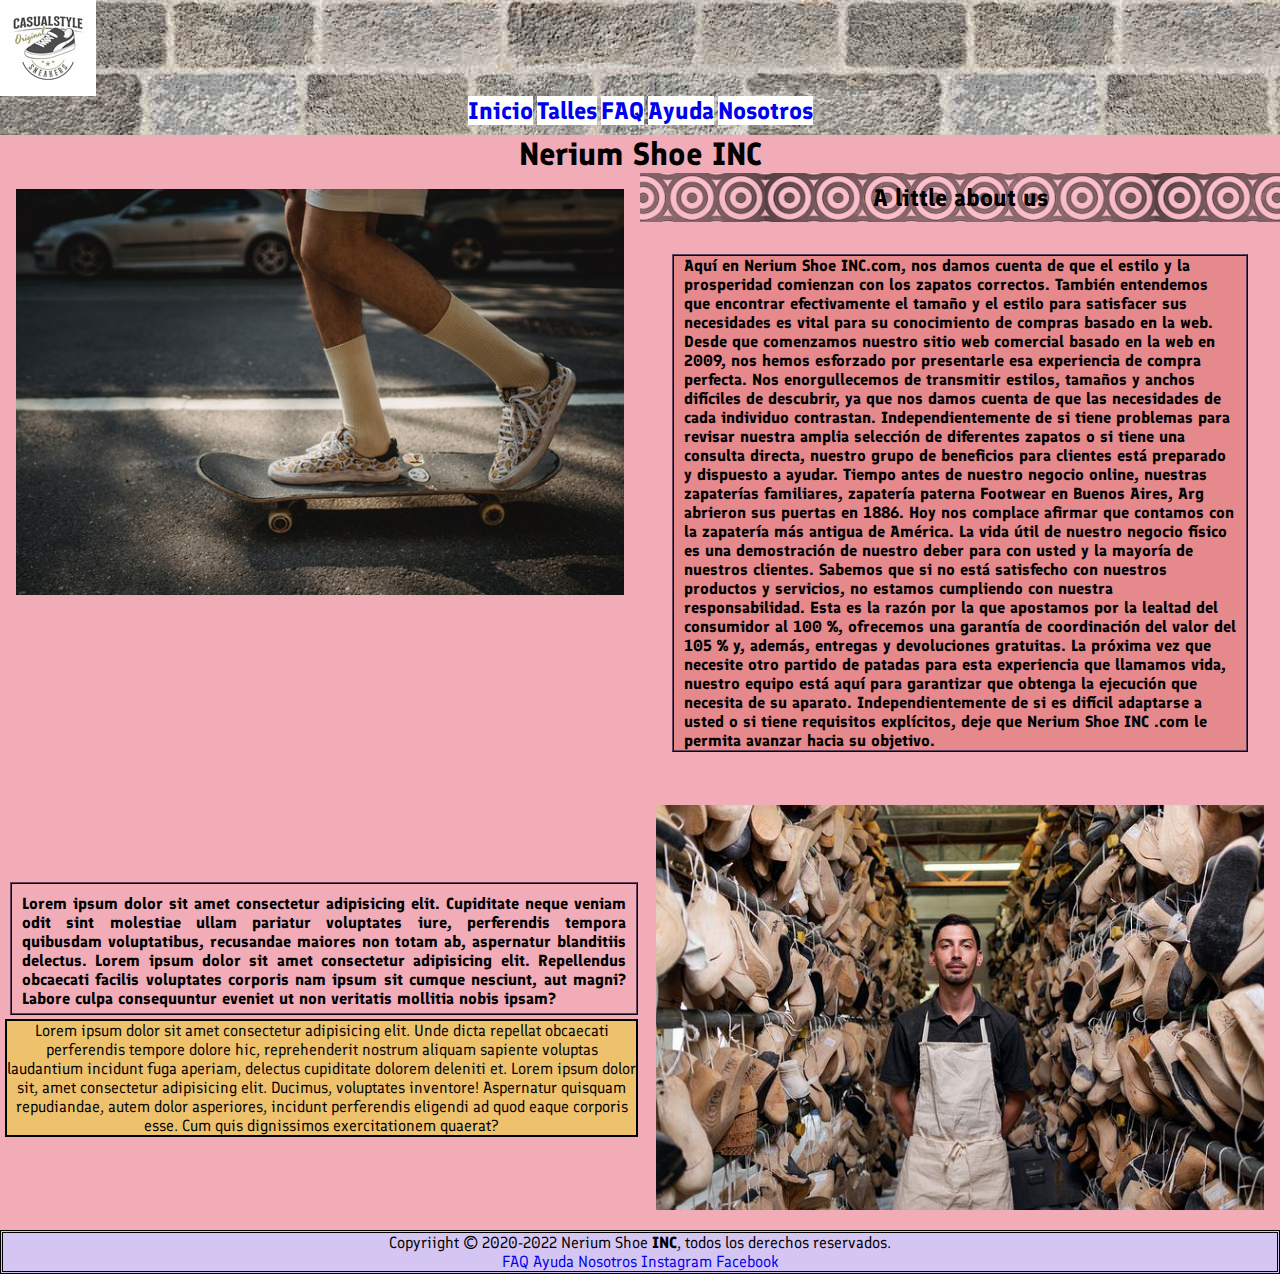
==== index.html @ 640e345c "agregue todo" ====
<!DOCTYPE html>
<html lang="es">

<head>
  <meta charset="UTF-8" />
  <meta http-equiv="X-UA-Compatible" content="IE=edge" />
  <meta name="viewport" content="width=device-width, initial-scale=1.0" />
  <link rel="shortcut icon" href="imagenes/icono.png" type="image/x-icon" />
  <link href="https://fonts.googleapis.com/css2?family=Finlandica:ital,wght@1,400;1,500;1,700&display=swap"
    rel="stylesheet" />
  <link rel="stylesheet" href="./css/style.css" />
  <title>Homepage</title>
</head>
<!-- Matias Tapia -->

<body>
  <header>
    <div class="nav__logo">
      <img src="./imagenes/sneakers-logo.jpg">
    </div>
    <nav>
      <ul class="nav__links">
        <li> <a class="nav__link" href="./index.html">Inicio </a></li>
        <li> <a class="nav__link" href="./pages/talles.html">Talles</a></li>
        <li> <a class="nav__link" href="./pages/faq.html">FAQ</a></li>
        <li> <a class="nav__link" href="./pages/ayuda.html">Ayuda</a></li>
        <li> <a class="nav__link" href="./pages/nosotros.html">Nosotros</a></li>
      </ul>
    </nav>
  </header>
  <main>
    <h1 class="brand__name">Nerium Shoe <strong>INC</strong></h1>
    <div class="main__layout">
      <section class="img__section img__section--iimg2">
        <img src="./imagenes/iimg2.jpg" alt="zapatillas" />
      </section>
      <h2 class="index__subtitle">
        <strong> A little about us</strong>
      </h2>
      <div class="div__text">
        <p class="p__text">
          Aquí en Nerium Shoe <strong>INC</strong>.com, nos damos cuenta de que
          el estilo y la prosperidad comienzan con los zapatos correctos.
          También entendemos que encontrar efectivamente el tamaño y el estilo
          para satisfacer sus necesidades es vital para su conocimiento de
          compras basado en la web. Desde que comenzamos nuestro sitio web
          comercial basado en la web en 2009, nos hemos esforzado por
          presentarle esa experiencia de compra perfecta. Nos enorgullecemos de
          transmitir estilos, tamaños y anchos difíciles de descubrir, ya que
          nos damos cuenta de que las necesidades de cada individuo contrastan.
          Independientemente de si tiene problemas para revisar nuestra amplia
          selección de diferentes zapatos o si tiene una consulta directa,
          nuestro grupo de beneficios para clientes está preparado y dispuesto a
          ayudar. Tiempo antes de nuestro negocio online, nuestras zapaterías
          familiares, zapatería paterna Footwear en Buenos Aires, Arg abrieron
          sus puertas en 1886. Hoy nos complace afirmar que contamos con la
          zapatería más antigua de América. La vida útil de nuestro negocio
          físico es una demostración de nuestro deber para con usted y la
          mayoría de nuestros clientes. Sabemos que si no está satisfecho con
          nuestros productos y servicios, no estamos cumpliendo con nuestra
          responsabilidad. Esta es la razón por la que apostamos por la lealtad
          del consumidor al 100 %, ofrecemos una garantía de coordinación del
          valor del 105 % y, además, entregas y devoluciones gratuitas. La
          próxima vez que necesite otro partido de patadas para esta experiencia
          que llamamos vida, nuestro equipo está aquí para garantizar que
          obtenga la ejecución que necesita de su aparato. Independientemente de
          si es difícil adaptarse a usted o si tiene requisitos explícitos, deje
          que Nerium Shoe <strong>INC</strong> .com le permita avanzar hacia su
          objetivo.
        </p>
      </div>
      <section class="img__section img__section--iimg5">
        <img src="imagenes/iimg5.jpg" alt="hombre en frente de muchos calzados" />
      </section>
      <article class="index-p">
        <p class="p__text p__text-sub">
          Lorem ipsum dolor sit amet consectetur adipisicing elit. Cupiditate
          neque veniam odit sint molestiae ullam pariatur voluptates iure,
          perferendis tempora quibusdam voluptatibus, recusandae maiores non totam
          ab, aspernatur blanditiis delectus. Lorem ipsum dolor sit amet consectetur adipisicing elit. Repellendus
          obcaecati facilis voluptates corporis nam ipsum sit cumque nesciunt, aut magni? Labore culpa consequuntur
          eveniet ut non veritatis mollitia nobis ipsam?
        </p>
        <p class="p__text-sub2">
          Lorem ipsum dolor sit amet consectetur adipisicing elit. Unde dicta
          repellat obcaecati perferendis tempore dolore hic, reprehenderit nostrum
          aliquam sapiente voluptas laudantium incidunt fuga aperiam, delectus
          cupiditate dolorem deleniti et. Lorem ipsum dolor sit, amet consectetur adipisicing elit. Ducimus, voluptates
          inventore! Aspernatur quisquam repudiandae, autem dolor asperiores, incidunt perferendis eligendi ad quod
          eaque corporis esse. Cum quis dignissimos exercitationem quaerat?
        </p>
        <article>
    </div>
  </main>
  <footer class="footer">
    <p class="p__text-footer">
      Copyriight &copy; 2020-2022 Nerium Shoe <strong>INC</strong>, todos
      los derechos reservados.
    </p>
    <a href="pages/faq.html">FAQ</a>
    <a href="pages/ayuda.html">Ayuda</a>
    <a href="pages/nosotros.html">Nosotros</a>
    <a href="https://www.instagram.com/" target="_blank" rel="noopener noreferrer">Instagram</a>
    <a href="https://www.facebook.com/" target="_blank" rel="noopener noreferrer">Facebook </a>
  </footer>
</body>

</html>
---- css/style.css ----
* {
  margin: 0%;
  padding: 0%;
  box-sizing: border-box;
  text-decoration: none;
  text-align: center;
}

body {
  font-family: "Finlandica", sans-serif;
  text-align: center;
  max-height: 100%;
}

img {
  max-width: 100%;
}

header {
  grid-area: header;
  background-color: rgb(180, 241, 172);
  background-image: url(../imagenes/small-pattern.jpg);
}

.nav__links {
  display: inline-block;
  list-style-type: none;
  padding-bottom: 10px;
}

nav ul li {
  display: inline-block;
  text-align: center;
  font-size: 1.5rem;
  font-weight: bold;
  border: 1px;
  background-color: white;
}

.nav__logo {
  display: flex;
  justify-items: flex-start;
  position: relative;
  z-index: 2;
}

main {
  background-color: rgb(241, 172, 184);
  background-image: url(../imagenes/brick-pattern.jpg);
  background-repeat: repeat;
  background-blend-mode: multiply;
  background-size: 100%;
  max-height: 100%;
}

.brand__name {
  font-size: xx-large;
  font-weight: 900;
}

.main__layout {
  background-size: auto;
  display: grid;
  grid-template-rows: repeat(5, auto);
  grid-template-areas:
    "main-img"
    "h2-titulo"
    "div-text"
    "index-p"
    "img5";
}

.img__section {
  margin: 1rem;
  max-height: 100%;
}

.img__section--iimg2 {
  grid-area: main-img;
}

.index__subtitle {
  padding: 10px 2px 10px 2px;
  font-size: x-large;
  font-weight: bolder;
  color: rgb(0, 0, 0);
  grid-area: h2-titulo;
  text-align: center;
  background-color: pink;
  background-repeat: repeat;
  background-position: center;
  background-image: url(../imagenes/spots.png);
  background-blend-mode: multiply;
}

.div__text {
  text-align: left;
  margin: 2rem;
  grid-area: div-text;
}

.p__text {
  grid-area: p-text;
  text-align: left;
  padding: 0 10px 0 10px;
  margin-bottom: 5px;
  border: 2px rgb(95, 67, 95);
  border-style: ridge;
  font-weight: 700;
  background-color: rgba(223, 118, 118, 0.651);
}

.img__section--iimg5 {
  grid-area: img5;
}

.index-p {
  grid-area: index-p;
  display: flex;
  flex-direction: column;
  justify-content: center;
}

.p__text-sub {
  grid-area: p_text-sub;
  background-color: rgba(241, 172, 184, 0.623);
  font-weight: 700;
  text-align: justify;
  margin: 2px 2px 2px 10px;
  padding-top: 10px;
  padding-bottom: 5px;
}

.p__text-sub2 {
  grid-area: p_text-sub;
  border: 2px solid black;
  margin: 2px 2px 2px 5px;
  background-color: rgba(236, 205, 68, 0.651);
  color: black;
}

.footer {
  grid-area: footer;
  background-color: rgba(155, 118, 224, 0.425);
  border: black;
  border-style: double;
}

.p__text-footer {
  border: none;
}

.img__section--iimg1 {
  margin: 1rem 0 0 1rem;
  padding-right: 10px;
  max-width: auto;
}

table {
  table-layout: fixed;
  max-height: 100px;
}

.table__text {
  display: inline-block;
  max-width: 100%;
  max-height: 100%;
  text-align: center;
  line-height: 25px;
  margin: 5px 5px 5px 5px;
  padding: 5px 10px 10px 20px;
  background-color: rgba(238, 238, 99, 0.801);
  border: 8px solid black;
}

.table__style {
  display: inline-block;
  justify-content: center;
  font-size: larger;
  grid-template-areas: table;
  position: relative;
  background-color: rgba(255, 255, 255, 0.712);
}

form {
  background-color: rgba(240, 248, 255, 0.801);
  display: inline-block;
  align-items: center;
  justify-content: center;
  max-width: 100%;
  max-height: 100%;
  border: 4px solid black;
  margin: 0 10px 5px 10px;
}

.label__select {
  display: inline-block;
  margin: 1px;
  padding: 0 0 0 3px;
}
textarea {
  display: inline-block;
  max-width: 100%;
  margin: 5px 5px 4px 5px;
}

.input__select {
  display: inline-block;
  min-width: 100%;
}

.form__select {
  padding-top: 10px;
}

.p--us {
  display: inline-block;
  text-align: center;
  background-color: rgba(176, 61, 253, 0.568);
  padding-bottom: 0%;
}

.list--us {
  height: auto;
  text-align: left;
  padding-left: 10px;
  margin-bottom: 30px;
  list-style-type: square;
}

.img__section--iimg3 {
  display: inline-block;
  max-width: 1200px;
  max-width: 800px;
}

.list__style {
  display: inline-block;
  width: 40rem;
  min-height: 100%;
  list-style-position: inside;
  font-size: large;
  text-align: center;
  border: 2px solid black;
  background-color: rgba(169, 230, 78, 0.61);
}

.p--faq {
  display: inline-block;
  max-width: 1000px;
  height: 70px;
  font-size: larger;
  padding-top: 5px;
}

.img__section--iimg4 {
  border: none;
}

.div__ayuda {
  display: inline-block;
  text-align: end;
}

#send {
  display: inline-block;
  padding-left: 20px;
}

.caja {
  padding: 2px;
}

.video__zapa {
  display: flex;
  justify-content: center;
  padding: 5px;
}

.talles__layout {
  max-width: 1320px;
  display: inline;
  flex-direction: column;
}

@media screen and (min-width: 768px) {
  .main__layout {
    background-size: auto;
    min-height: 1050px;
    max-width: 768x;
    display: grid;
    grid-template-columns: 1fr 1fr;
    grid-template-rows: repeat(4, auto);
    grid-template-areas:
      "main-img h2-titulo"
      "main-img div-text"
      "index-p img5"
      "footer footer";
  }

  .talles__layout {
    max-width: 768px;
  }
}

@media screen and (min-width: 1200px) {
  .main__layout {
    max-width: 1320px;
  }

  .talles__layout {
    max-width: 1320px;
    display: grid;
    justify-content: center;
    grid-template-columns: 50% 50%;
    grid-template-rows: repeat(2, auto);
  }
}
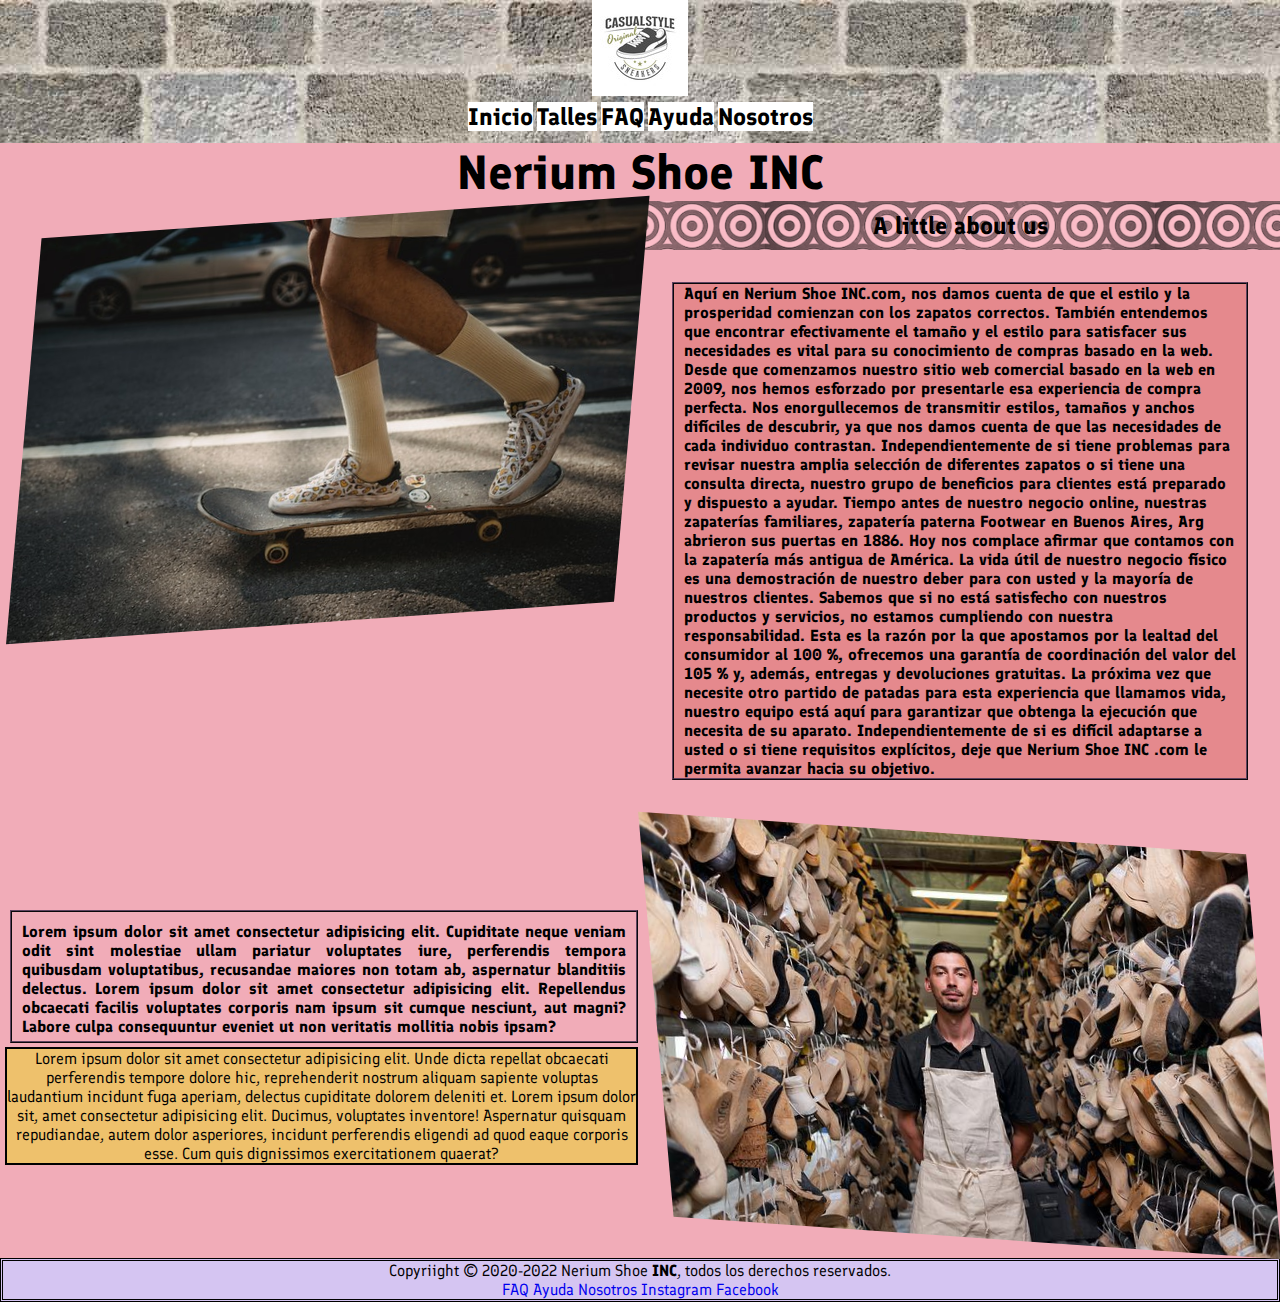
==== commit 1c2d7eda: "Agregue animacionas a H12" ====
--- a/index.html
+++ b/index.html
@@ -9,6 +9,10 @@
   <link href="https://fonts.googleapis.com/css2?family=Finlandica:ital,wght@1,400;1,500;1,700&display=swap"
     rel="stylesheet" />
   <link rel="stylesheet" href="./css/style.css" />
+  <link
+    rel="stylesheet"
+    href="https://cdnjs.cloudflare.com/ajax/libs/animate.css/4.1.1/animate.min.css"
+  />
   <title>Homepage</title>
 </head>
 <!-- Matias Tapia -->
@@ -29,7 +33,7 @@
     </nav>
   </header>
   <main>
-    <h1 class="brand__name">Nerium Shoe <strong>INC</strong></h1>
+    <h1 class="animate__animated animate__rubberBand animate__slow animate__repeat-3">Nerium Shoe <strong>INC</strong></h1>
     <div class="main__layout">
       <section class="img__section img__section--iimg2">
         <img src="./imagenes/iimg2.jpg" alt="zapatillas" />
--- a/css/style.css
+++ b/css/style.css
@@ -23,25 +23,33 @@
 }
 
 .nav__links {
-  display: inline-block;
-  list-style-type: none;
+
   padding-bottom: 10px;
-}
-
-nav ul li {
-  display: inline-block;
-  text-align: center;
-  font-size: 1.5rem;
-  font-weight: bold;
-  border: 1px;
-  background-color: white;
-}
-
-.nav__logo {
-  display: flex;
-  justify-items: flex-start;
-  position: relative;
-  z-index: 2;
+list-style-type: none;
+display: flex;
+flex-flow: row wrap;
+justify-content: center
+}
+
+.nav__link {
+display: inline-block;
+text-align: center;
+margin: 2px;
+font-size: 1.5rem;
+list-style-type: none;
+font-weight: bold;
+border: 1px;
+color: black;
+background-color: white;
+transition: 1s;
+
+}
+.nav__links :hover{
+font-size: 3rem;
+font-family: Cambria, Cochin, Georgia, Times, 'Times New Roman', serif;
+font-style: oblique;
+background-color: lightslategray;
+color: white;
 }
 
 main {
@@ -53,8 +61,8 @@
   max-height: 100%;
 }
 
-.brand__name {
-  font-size: xx-large;
+h1{
+  font-size: 3rem;
   font-weight: 900;
 }
 
@@ -77,6 +85,9 @@
 
 .img__section--iimg2 {
   grid-area: main-img;
+  max-width: 100%;
+  max-height: 100%;
+  transform: skew(-5deg,-4deg);
 }
 
 .index__subtitle {
@@ -112,6 +123,7 @@
 
 .img__section--iimg5 {
   grid-area: img5;
+  transform: skew(5deg,4deg)
 }
 
 .index-p {
